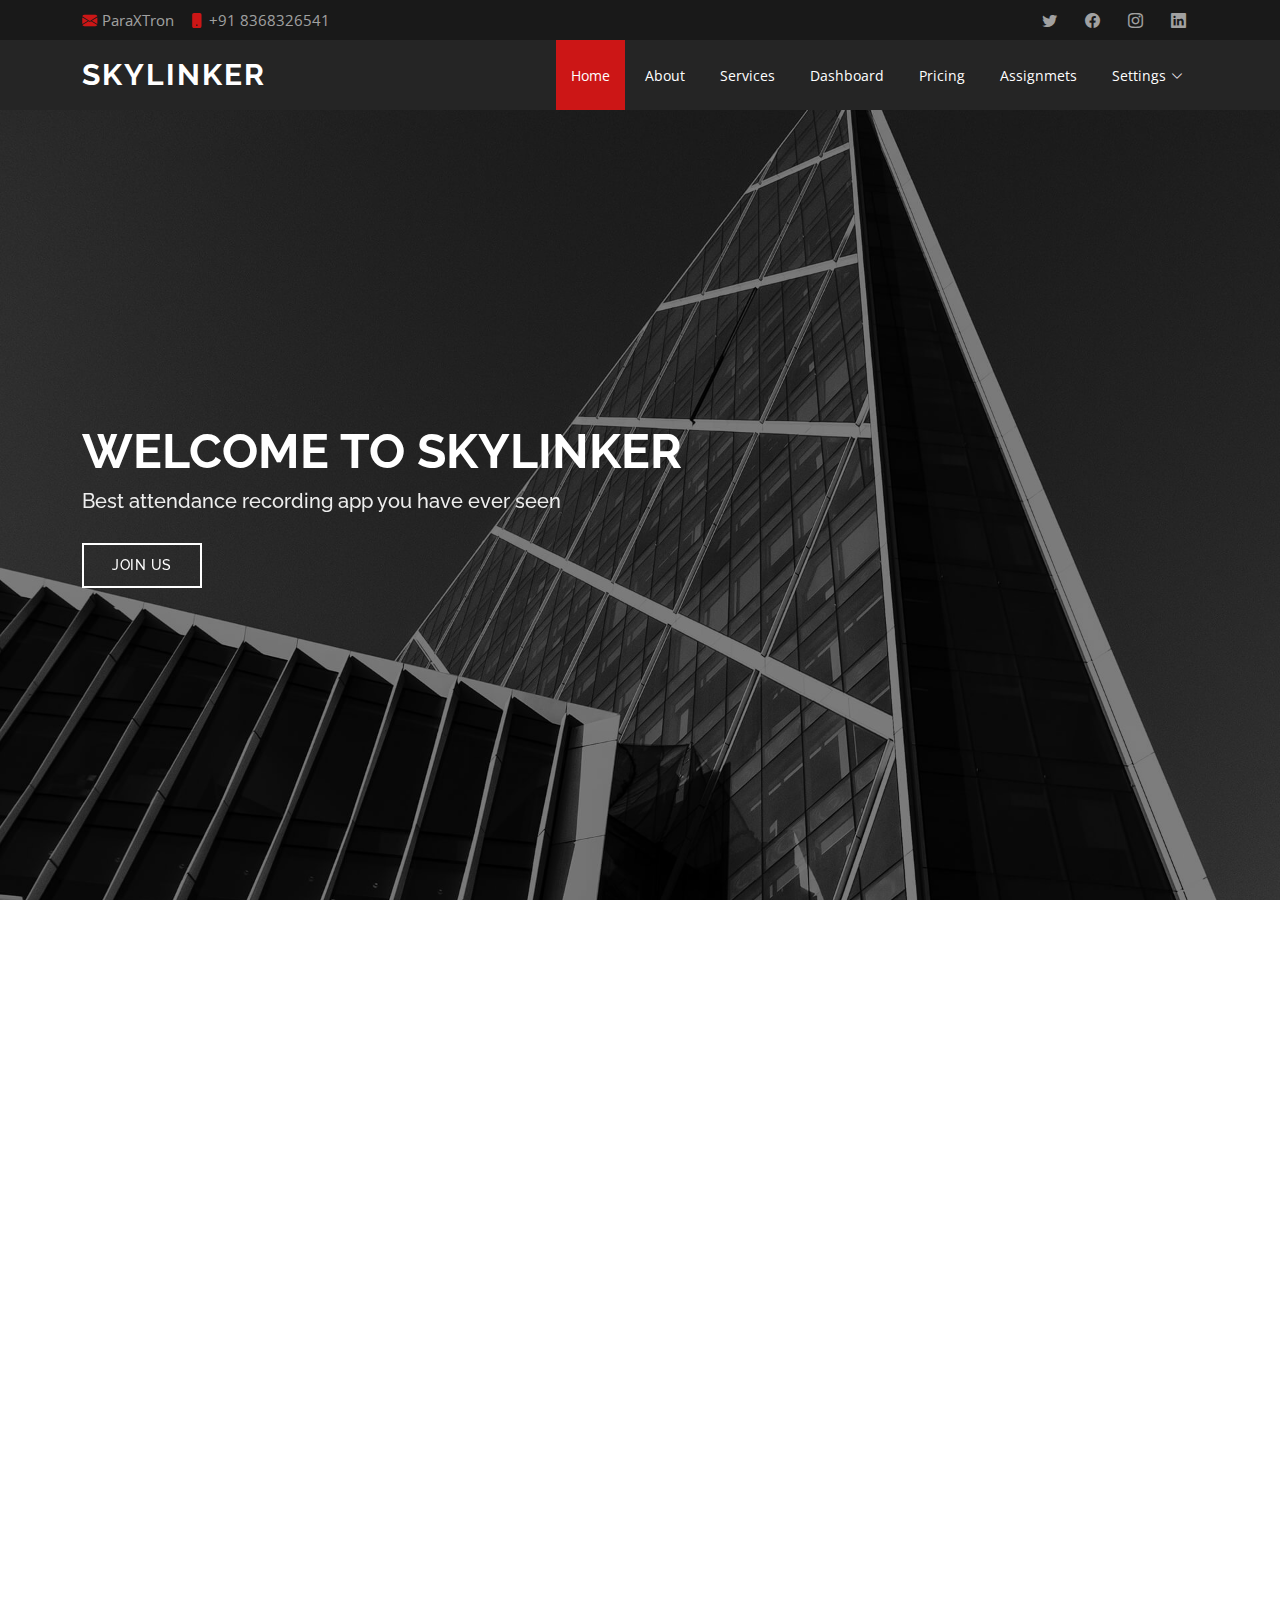
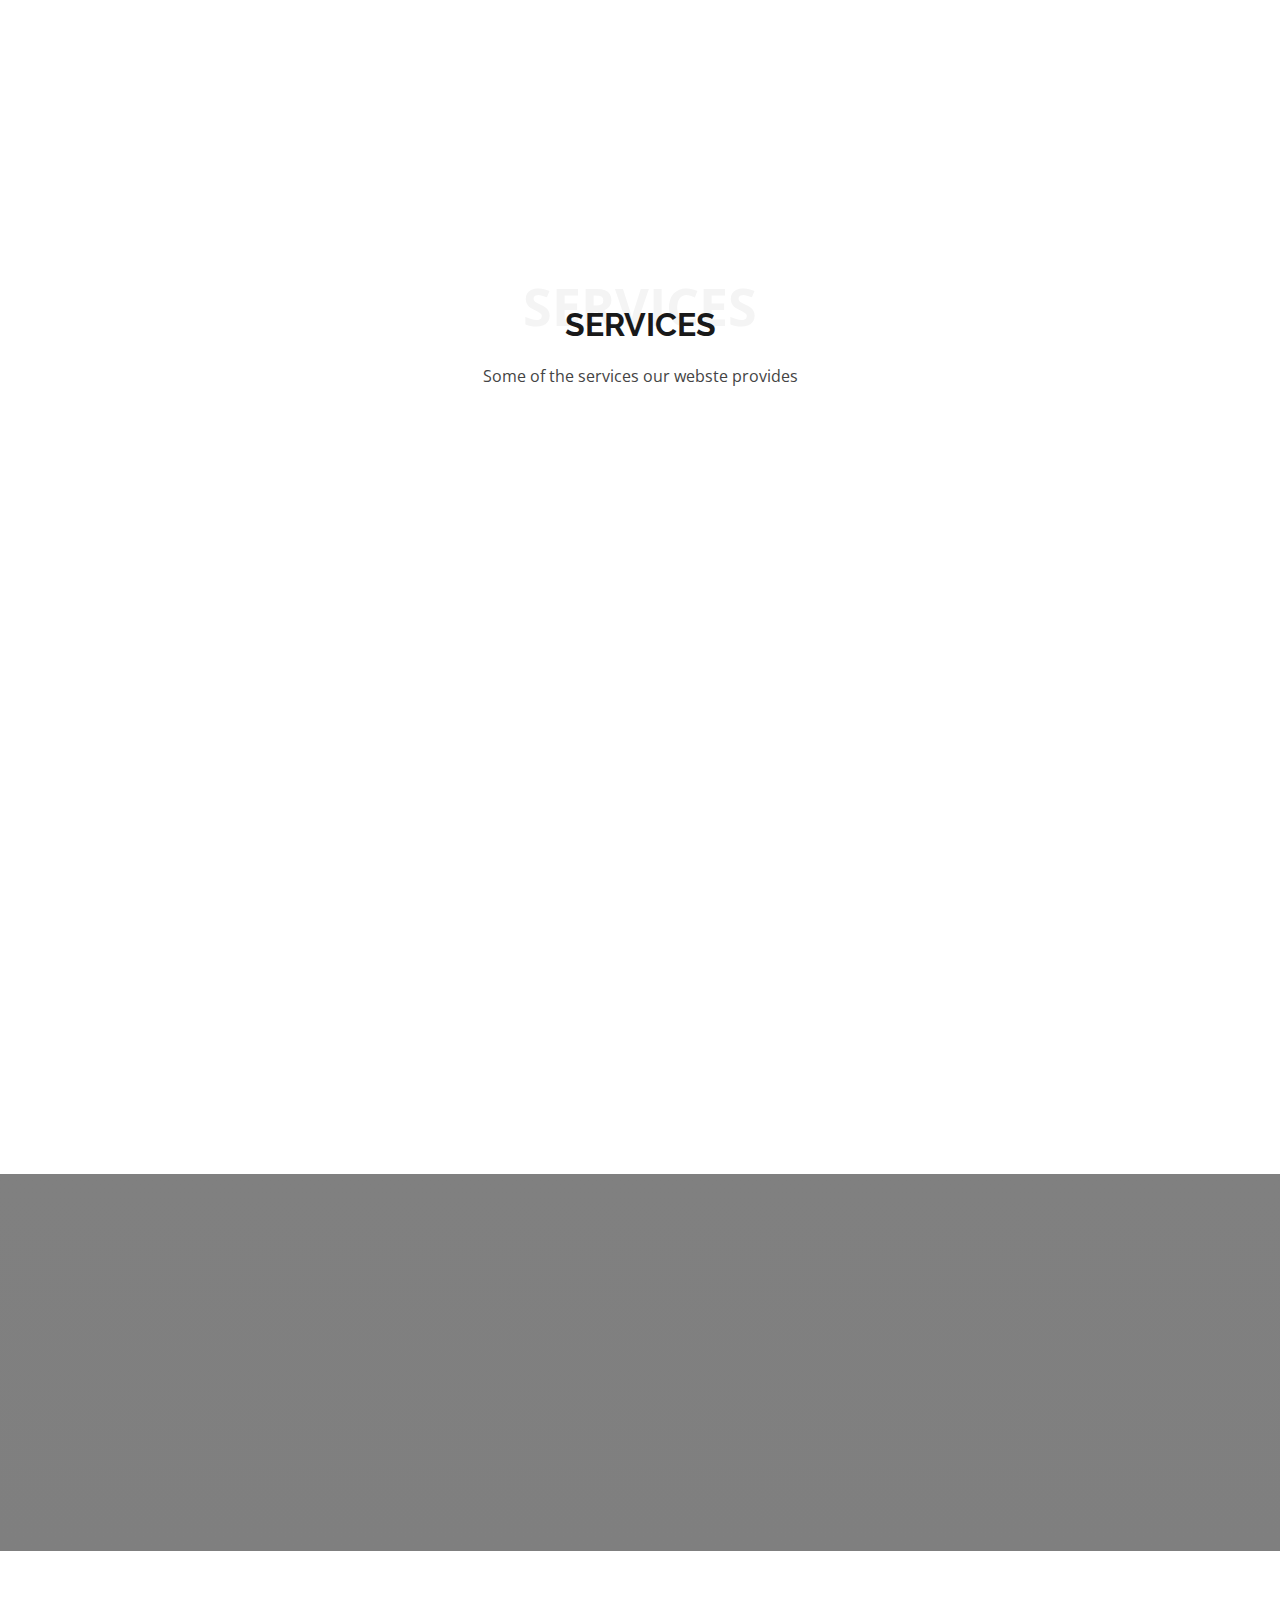
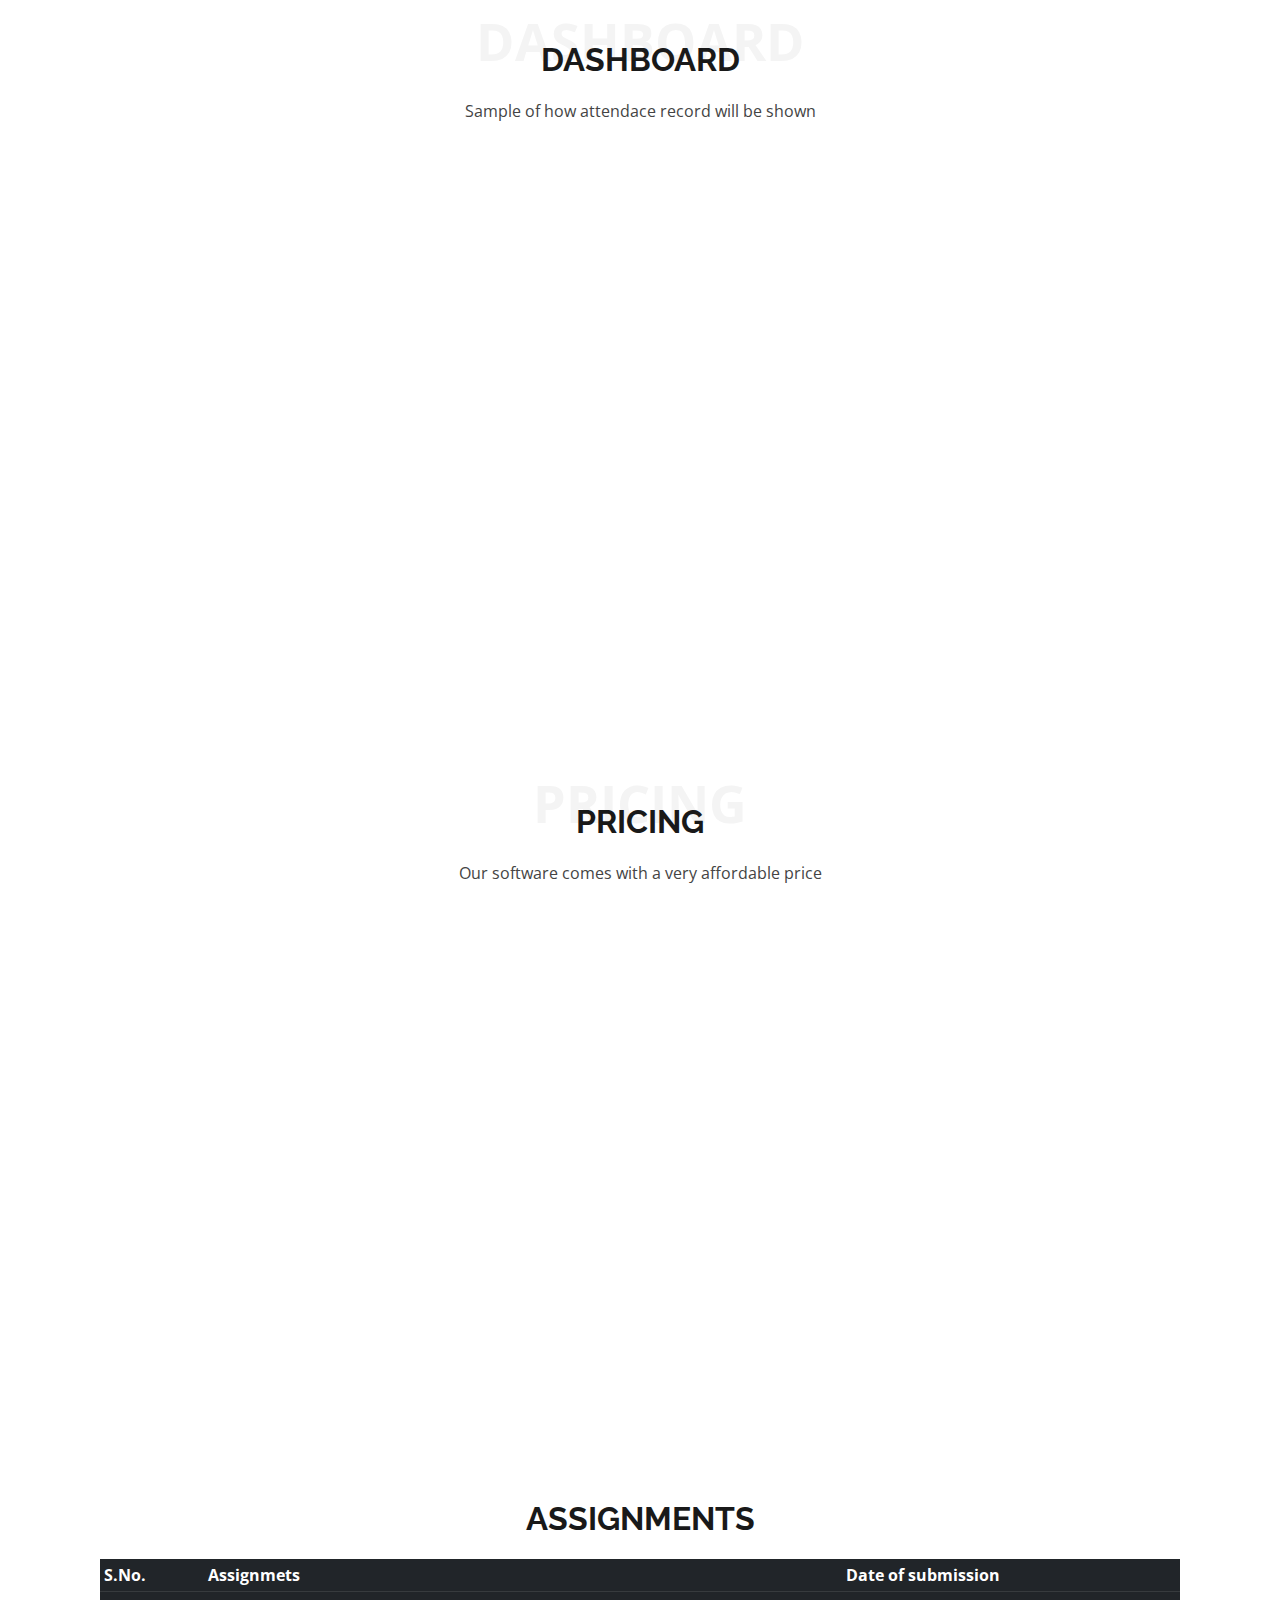
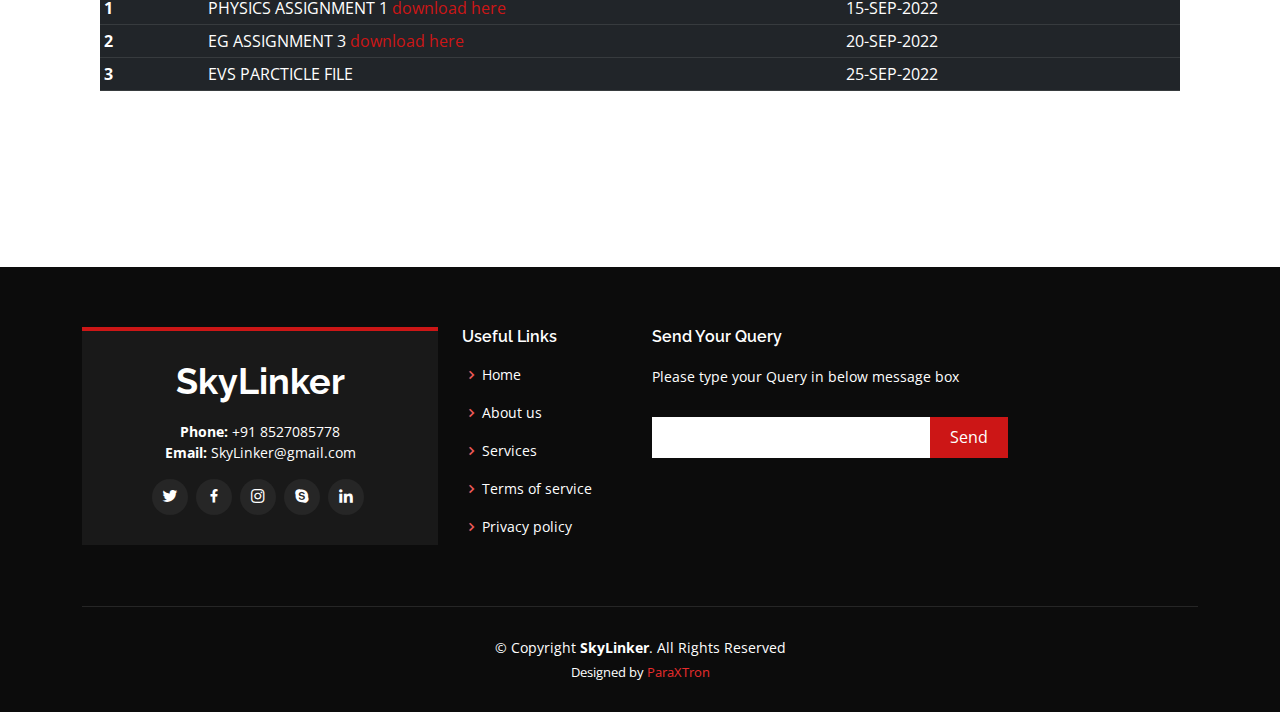
==== index.html @ f0613968 "intial commit" ====
<!DOCTYPE html>
<html lang="en">

<head>
  <meta charset="utf-8">
  <meta content="width=device-width, initial-scale=1.0" name="viewport">

  <title>Make It Happen</title>
  <meta content="" name="description">
  <meta content="" name="keywords">

  <!-- Favicons -->
  <link href="assets/img/favicon.png" rel="icon">
  <link href="assets/img/apple-touch-icon.png" rel="apple-touch-icon">

  <!-- Google Fonts -->
  <link href="https://fonts.googleapis.com/css?family=Open+Sans:300,300i,400,400i,600,600i,700,700i|Raleway:300,300i,400,400i,500,500i,600,600i,700,700i|Poppins:300,300i,400,400i,500,500i,600,600i,700,700i" rel="stylesheet">

  <!-- Vendor CSS Files -->
  <link href="assets/vendor/aos/aos.css" rel="stylesheet">
  <link href="assets/vendor/bootstrap/css/bootstrap.min.css" rel="stylesheet">
  <link href="assets/vendor/bootstrap-icons/bootstrap-icons.css" rel="stylesheet">
  <link href="assets/vendor/boxicons/css/boxicons.min.css" rel="stylesheet">
  <link href="assets/vendor/glightbox/css/glightbox.min.css" rel="stylesheet">
  <link href="assets/vendor/swiper/swiper-bundle.min.css" rel="stylesheet">
  <!-- CSS only -->
<link href="https://cdn.jsdelivr.net/npm/bootstrap@5.2.0/dist/css/bootstrap.min.css" rel="stylesheet" integrity="sha384-gH2yIJqKdNHPEq0n4Mqa/HGKIhSkIHeL5AyhkYV8i59U5AR6csBvApHHNl/vI1Bx" crossorigin="anonymous">

  <!-- Template Main CSS File -->
  <link href="assets/css/style.css" rel="stylesheet">



</head>

<body>

  <!-- ======= Top Bar ======= -->
  <section id="topbar" class="d-flex align-items-center">
    <div class="container d-flex justify-content-center justify-content-md-between">
      <div class="contact-info d-flex align-items-center">
        <i class="bi bi-envelope-fill"></i><a href="mailto:pandeyyash1309@gmail.com">ParaXTron</a>
        <i class="bi bi-phone-fill phone-icon"></i> +91 8368326541
      </div>
      <div class="social-links d-none d-md-block">
        <a href="#" class="twitter"><i class="bi bi-twitter"></i></a>
        <a href="#" class="facebook"><i class="bi bi-facebook"></i></a>
        <a href="#" class="instagram"><i class="bi bi-instagram"></i></a>
        <a href="#" class="linkedin"><i class="bi bi-linkedin"></i></i></a>
      </div>
    </div>
  </section>

  <!-- ======= Header ======= -->
  <header id="header" class="d-flex align-items-center">
    <div class="container d-flex align-items-center justify-content-between">

      <h1 class="logo"><a href="index.html">SkyLinker</a></h1>
      <!-- Uncomment below if you prefer to use an image logo -->
      <!-- <a href="index.html" class="logo"><img src="assets/img/logo.png" alt="" class="img-fluid"></a>-->

      <nav id="navbar" class="navbar">
        <ul> 
          <li><a class="nav-link scrollto active" href="#hero">Home</a></li>
          <li><a class="nav-link scrollto" href="#about">About</a></li>
          <li><a class="nav-link scrollto" href="#services">Services</a></li>
          <li><a class="nav-link scrollto " href="#portfolio">Dashboard</a></li>
          <li><a class="nav-link scrollto" href="#pricing">Pricing</a></li>
          <li><a class="nav-link scrollto" href="#team">Assignmets</a></li>
          <li class="dropdown"><a href="#"><span>Settings</span> <i class="bi bi-chevron-down"></i></a>
            <ul>
               <li><a href="#">Profile</a></li>
              <li><a href="#">Report an Issue</a></li>
              <li><a href="#">Contact Us</a></li>
              <li><a href="#">Logout</a></li> 
            </ul>
          </li>
          <!-- <li><a class="nav-link scrollto" href="#contact">Contact</a></li> -->
        </ul>
        <i class="bi bi-list mobile-nav-toggle"></i>
      </nav><!-- .navbar -->

    </div>
  </header><!-- End Header -->

  <!-- ======= Hero Section ======= -->
  <section id="hero" class="d-flex align-items-center">
    <div class="container position-relative" data-aos="fade-up" data-aos-delay="500">
      <h1>Welcome to SkyLinker</h1>
      <h2>Best attendance recording app you have ever seen </h2>
      <a href="#about" class="btn-get-started scrollto">Join Us</a>
    </div>
  </section><!-- End Hero -->

  <main id="main">

    <!-- ======= About Section ======= -->
    <section id="about" class="about">
      <div class="container">

        <div class="row">
          <div class="col-lg-6 order-1 order-lg-2" data-aos="fade-left">
            <img src="assets/img/about.jpg" class="img-fluid" alt="">
          </div>
          <div class="col-lg-6 pt-4 pt-lg-0 order-2 order-lg-1 content" data-aos="fade-right">
            <h3>Hello guys, we are Skylinker and welcome to our website’s about section.</h3>
            <p class="fst-italic">
              Glad to see your interest in taking a look about the website’s management.<br> We work so hard to give you the best experience through our website along with good tech support.
            </p>
            <ul>
              <li><i class="bi bi-check-circle"></i> What we do? <br>We provide an innovative facility of taking attendance of students using QR scanning technology in which we provide each student a unique QR code </li>
              <li><i class="bi bi-check-circle"></i> What is our motive?<br>Our objective is to inspire students by motivating them to attend their classes at time instead of wasting their precious time on unnecessary activities. </li>
              <li><i class="bi bi-check-circle"></i> Our future goal!<br>We are looking to join wider range of schools and colleges by providing them a new age economical way to modernize their attendance system.</li>
            </ul>
          </div>
        </div>

      </div>
    </section><!-- End About Section -->

    <!-- ======= Why Us Section ======= -->
    <section id="why-us" class="why-us">
      <div class="container">

        <div class="row">

          <div class="col-lg-4" data-aos="fade-up">
            <div class="box">
              <span>01</span>
              <h4>Best attendance recorder app in market </h4>
              <!-- <p>Ulamco laboris nisi ut aliquip ex ea commodo consequat. Et consectetur ducimus vero placeat</p> -->
            </div>
          </div>

          <div class="col-lg-4 mt-4 mt-lg-0" data-aos="fade-up" data-aos-delay="150">
            <div class="box">
              <span>02</span>
              <h4>Budget Friendly</h4>
              <!-- <p>Dolorem est fugiat occaecati voluptate velit esse. Dicta veritatis dolor quod et vel dire leno para dest</p> -->
            </div>
          </div>

          <div class="col-lg-4 mt-4 mt-lg-0" data-aos="fade-up" data-aos-delay="300">
            <div class="box">
              <span>03</span>
              <h4>Clean User Interface</h4>
              <!-- <p>Molestiae officiis omnis illo asperiores. Aut doloribus vitae sunt debitis quo vel nam quis</p> -->
            </div>
          </div>

        </div>

      </div>
    </section>
    <!-- End Why Us Section -->

    

    <!-- ======= Services Section ======= -->
    <section id="services" class="services">
      <div class="container">

        <div class="section-title">
          <span>Services</span>
          <h2>Services</h2>
          <p>Some of the services our webste provides</p>
        </div>

        <div class="row">
          <div class="col-lg-4 col-md-6 d-flex align-items-stretch" data-aos="fade-up">
            <div class="icon-box">
              <div class="icon"><i class="bx bx-tachometer"></i></div>
              <h4><a href="">Attendance tracker</a></h4>
              <p>Our app provides students to track their attendance</p>
            </div>
          </div>

          <div class="col-lg-4 col-md-6 d-flex align-items-stretch mt-4 mt-md-0" data-aos="fade-up" data-aos-delay="150">
            <div class="icon-box">
              <div class="icon"><i class="bx bx-file"></i></div>
              <h4><a href="">Time Table</a></h4>
              <p>Students can track their classes timely and attend them timely</p>
            </div>
          </div>

          <div class="col-lg-4 col-md-6 d-flex align-items-stretch mt-4 mt-lg-0" data-aos="fade-up" data-aos-delay="300">
            <div class="icon-box">
              <div class="icon"><i class="bx bx-bar-chart-alt-2"></i></div>
              <h4><a href="">Results</a></h4>
              <p>They can see their result uploaded by the teacher directly on the platform</p>
            </div>
          </div>

          <div class="col-lg-4 col-md-6 d-flex align-items-stretch mt-4" data-aos="fade-up" data-aos-delay="450">
            <div class="icon-box">
              <div class="icon"><i class="bx bx-book"></i></div>
              <h4><a href="">Assignments</a></h4>
              <p>Links to provide the Assignmets with the submission dates</p>
            </div>
          </div>

          <div class="col-lg-4 col-md-6 d-flex align-items-stretch mt-4" data-aos="fade-up" data-aos-delay="600">
            <div class="icon-box">
              <div class="icon"><i class="bx bx-rupee"></i></div>
              <h4><a href="">Fees</a></h4>
              <p>A Fees portal where student can easily and securily pay their fees </p>
            </div>
          </div>

          <div class="col-lg-4 col-md-6 d-flex align-items-stretch mt-4" data-aos="fade-up" data-aos-delay="750">
            <div class="icon-box">
              <div class="icon"><i class="bx bx-calendar-event"></i></div>
              <h4><a href="">Upcoming Events </a></h4>
              <p>Students can view Upcoming important events in their respective institutions</p>
            </div>
          </div>

        </div>

      </div>
    </section><!-- End Services Section -->

    <!-- ======= Cta Section ======= -->
    <section id="cta" class="cta">
      <div class="container" data-aos="zoom-in">

        <div class="text-center">
          <h3>Join our website</h3>
          <p>Our website is the best attendace and institution website present in the market also available at very affordable prices.</p>
          <a class="cta-btn" href="#">JOIN US</a>
        </div>

      </div>
    </section><!-- End Cta Section -->

    <!-- ======= Portfolio Section ======= -->
    <section id="portfolio" class="portfolio">
      <div class="container">

        <div class="section-title">
          <span>Dashboard</span>
          <h2>Dashboard</h2>
          <p>Sample of how attendace record will be shown</p>
        </div>
        <div class="chart-wrapper">
          <canvas id="myChart"></canvas>
        </div>
      </div>
    </section><!-- End Portfolio Section -->

    <!-- ======= Pricing Section ======= -->
    <section id="pricing" class="pricing">
      <div class="container">

        <div class="section-title">
          <span>Pricing</span>
          <h2>Pricing</h2>
          <p>Our software comes with a very affordable price</p>
        </div>

        <div class="row">

          <div class="col-lg-4 col-md-6" data-aos="zoom-in" data-aos-delay="150">
            <div class="box">
              <h3>Bronze</h3>
              <h4><sup>₹</sup>1500<span> / month</span></h4>
              <ul>
                <li>On trial basis</li>
                <li>Upto 100 students</li>
           
              </ul>
              <div class="btn-wrap">
                <a href="#" class="btn-buy">Buy Now</a>
              </div>
            </div>
          </div>

          <div class="col-lg-4 col-md-6 mt-4 mt-md-0" data-aos="zoom-in">
            <div class="box featured">
              <h3>Gold</h3>
              <h4><sup>₹</sup>20000<span> / month</span></h4>
              <ul>
                <li>Upto 5000 students</li>
                <li>All facilities provided</li>
                <li>Hardcopy of I-D cards provided</li>
              </ul>
              <div class="btn-wrap">
                <a href="#" class="btn-buy">Buy Now</a>
              </div>
            </div>
          </div>

          <div class="col-lg-4 col-md-6 mt-4 mt-lg-0" data-aos="zoom-in" data-aos-delay="150">
            <div class="box">
              <h3>Silver</h3>
              <h4><sup>₹</sup>5000<span> / month</span></h4>
              <ul>
                <li>upto 1000 students</li>
                <li>Limited facilities</li>
                <li class="na">Hardcopy of ID cards</li>
              </ul>
              <div class="btn-wrap">
                <a href="#" class="btn-buy">Buy Now</a>
              </div>
            </div>
          </div>

        </div>

      </div>
    </section><!-- End Pricing Section -->

    <!-- ======= assignment Section ======= -->
    <section id="team" class="team">
      
      <div class="assignments">
        <h1>ASSIGNMENTS</h1>
        <table class="table table-sm table-dark">
          <thead>
            <tr>
              <th scope="col">S.No.</th>
              <th scope="col">Assignmets</th>
              <th scope="col">Date of submission</th>
              
            </tr>
          </thead>
          <tbody>
            <tr>
              <th scope="row">1</th>
              <td>PHYSICS ASSIGNMENT 1 <a href="#">download here</a></td>
              <td>15-SEP-2022</td>

            </tr>
            <tr>
              <th scope="row">2</th>
              <td>EG ASSIGNMENT 3 <a href="#">download here</a></td>
              <td>20-SEP-2022</td>
              
            </tr>
            <tr>
              <th scope="row">3</th>
              <td>EVS PARCTICLE FILE </td>
              <td>25-SEP-2022</td>
              
            </tr>
          </tbody>
        </table>
      </div> 
    </section><!-- End Team Section -->

  </main><!-- End #main -->

  <!-- ======= Footer ======= -->
  <footer id="footer">
    <div class="footer-top">
      <div class="container">
        <div class="row">

          <div class="col-lg-4 col-md-6">
            <div class="footer-info">
              <h3>SkyLinker</h3>
                <strong>Phone:</strong> +91 8527085778<br>
                <strong>Email:</strong> SkyLinker@gmail.com<br>
              </p>
              <div class="social-links mt-3">
                <a href="#" class="twitter"><i class="bx bxl-twitter"></i></a>
                <a href="#" class="facebook"><i class="bx bxl-facebook"></i></a>
                <a href="#" class="instagram"><i class="bx bxl-instagram"></i></a>
                <a href="#" class="google-plus"><i class="bx bxl-skype"></i></a>
                <a href="#" class="linkedin"><i class="bx bxl-linkedin"></i></a>
              </div>
            </div>
          </div>

          <div class="col-lg-2 col-md-6 footer-links">
            <h4>Useful Links</h4>
            <ul>
              <li><i class="bx bx-chevron-right"></i> <a href="#">Home</a></li>
              <li><i class="bx bx-chevron-right"></i> <a href="#">About us</a></li>
              <li><i class="bx bx-chevron-right"></i> <a href="#">Services</a></li>
              <li><i class="bx bx-chevron-right"></i> <a href="#">Terms of service</a></li>
              <li><i class="bx bx-chevron-right"></i> <a href="#">Privacy policy</a></li>
            </ul>
          </div>



          <div class="col-lg-4 col-md-6 footer-newsletter">
            <h4>Send Your Query</h4>
            <p>Please type your Query in below message box</p>
            <form action="" method="post">
              <input type="email" name="email"><input type="submit" value="Send">
            </form>

          </div>

        </div>
      </div>
    </div>

    <div class="container">
      <div class="copyright">
        &copy; Copyright <strong><span>SkyLinker</span></strong>. All Rights Reserved
      </div>
      <div class="credits">
        <!-- All the links in the footer should remain intact. -->
        <!-- You can delete the links only if you purchased the pro version. -->
        <!-- Licensing information: https://bootstrapmade.com/license/ -->
        <!-- Purchase the pro version with working PHP/AJAX contact form: https://bootstrapmade.com/day-multipurpose-html-template-for-free/ -->
        Designed by <a href="#">ParaXTron</a>
      </div>
    </div>
  </footer><!-- End Footer -->

  <a href="#" class="back-to-top d-flex align-items-center justify-content-center"><i class="bi bi-arrow-up-short"></i></a>
  <div id="preloader"></div>

  <!-- Vendor JS Files -->
  <script src="assets/vendor/aos/aos.js"></script>
  <script src="assets/vendor/bootstrap/js/bootstrap.bundle.min.js"></script>
  <script src="assets/vendor/glightbox/js/glightbox.min.js"></script>
  <script src="assets/vendor/isotope-layout/isotope.pkgd.min.js"></script>
  <script src="assets/vendor/swiper/swiper-bundle.min.js"></script>
  <script src="assets/vendor/php-email-form/validate.js"></script>

  <!-- Template Main JS File -->
  <script src="assets/js/main.js"></script>
  <!-- <script src="https://cdnjs.cloudflare.com/ajax/libs/Chart.js/3.9.1/chart.min.js"></script>
  <script src="https://cdnjs.com/libraries/Chart.js"></script> 
  <script src="https://cdn.jsdelivr.net/npm/chart.js"></script> -->

</body>

</html>
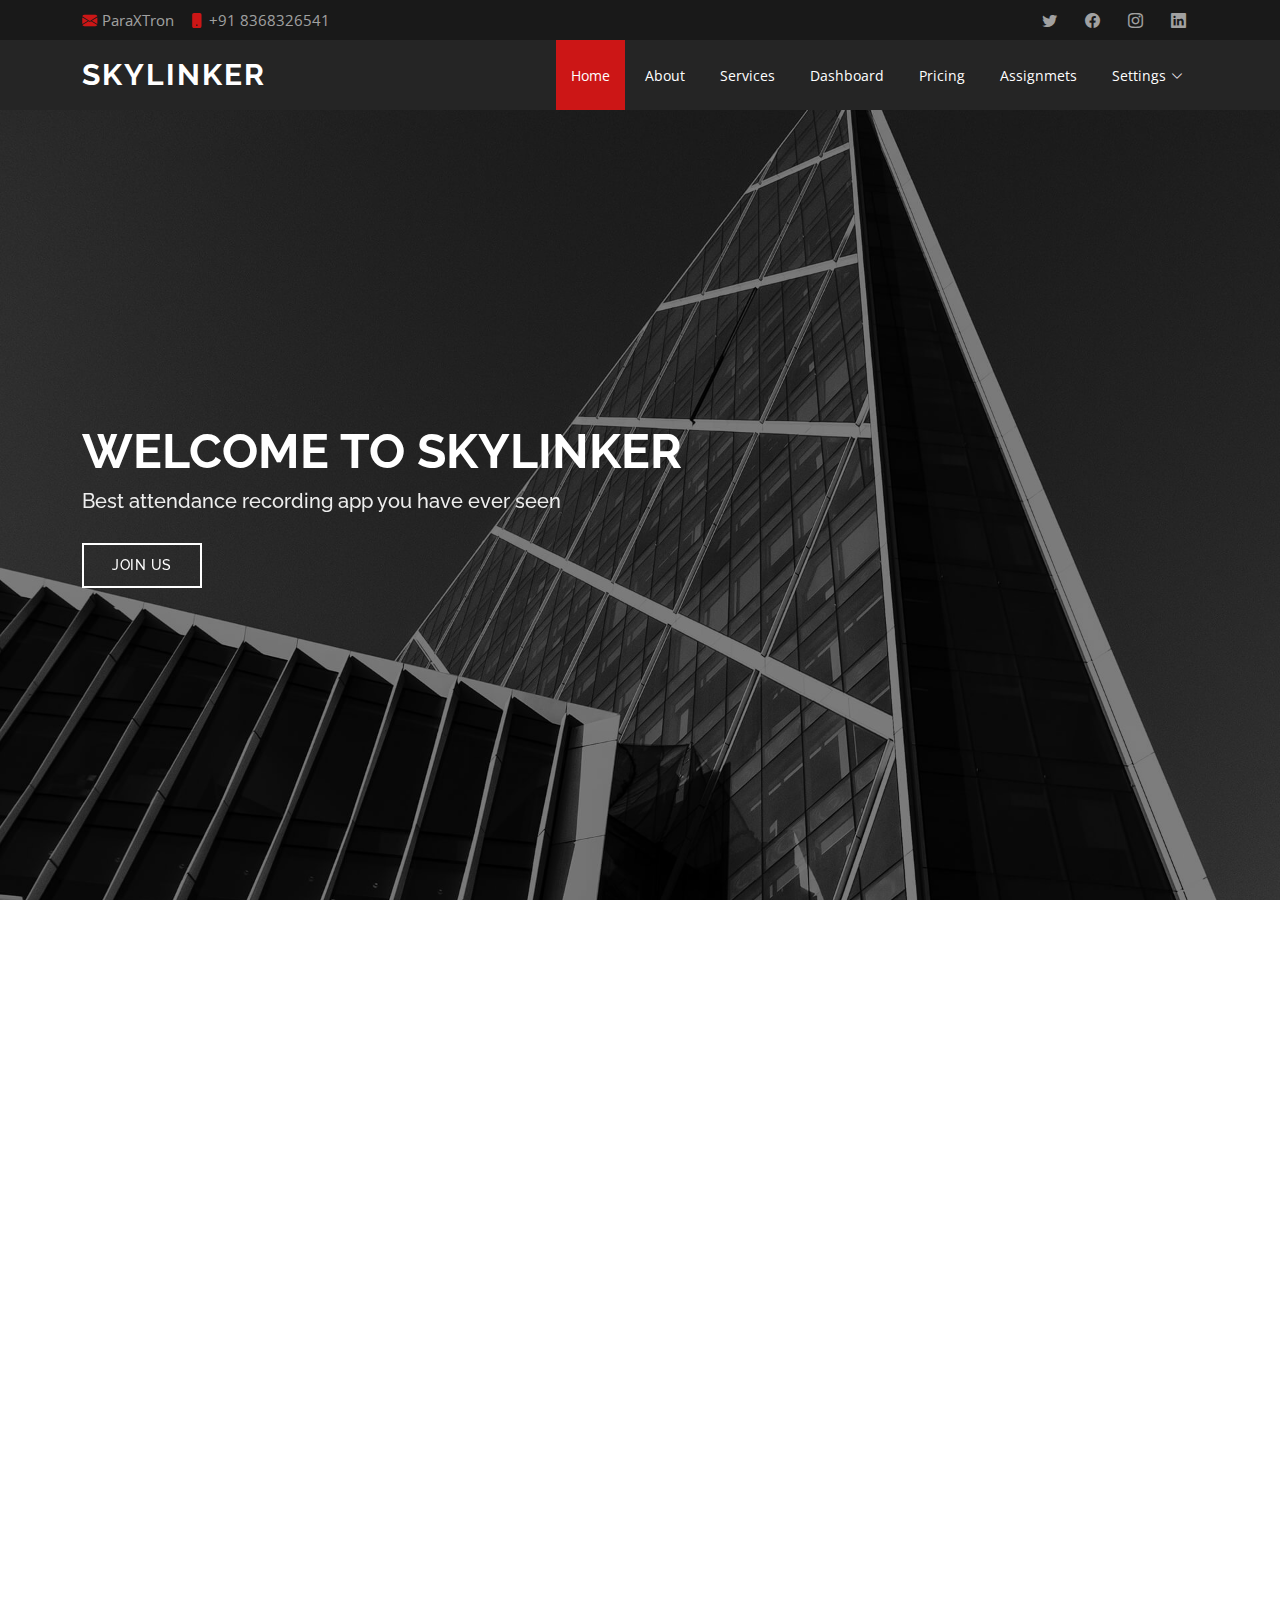
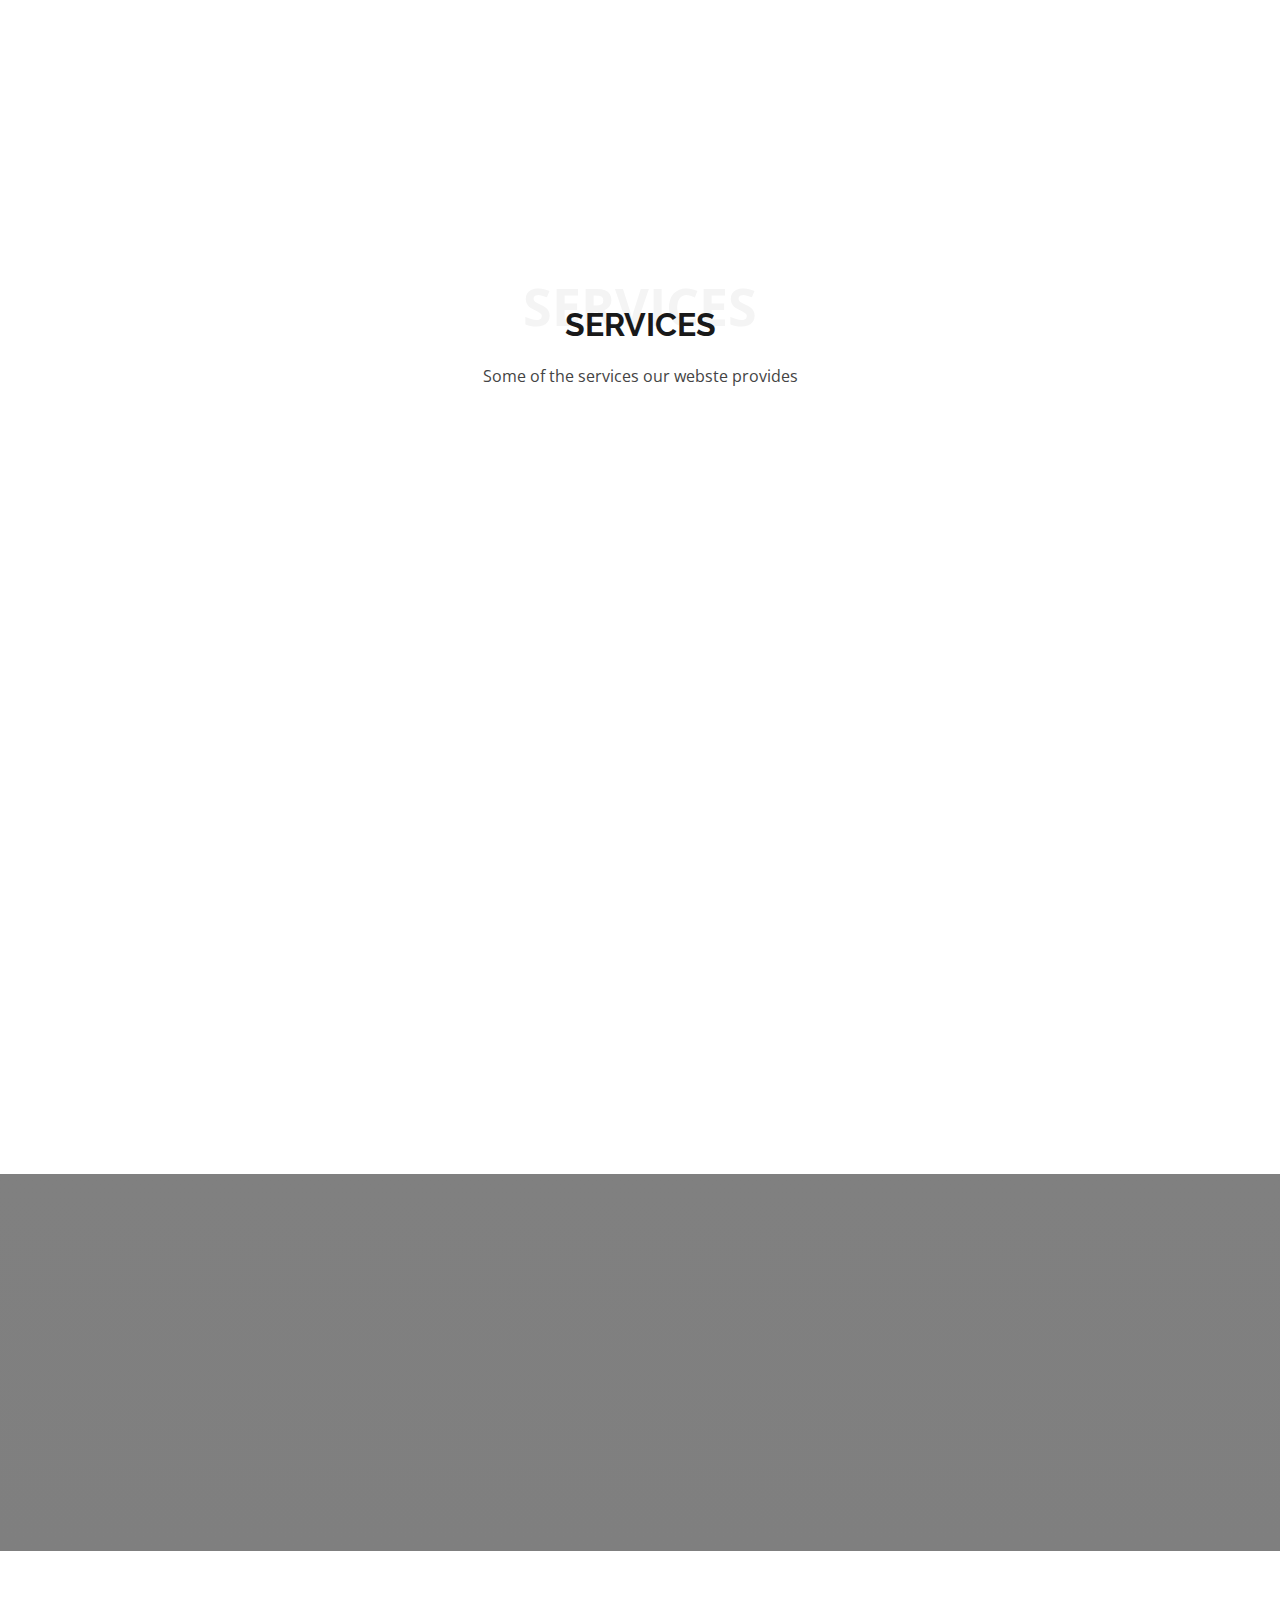
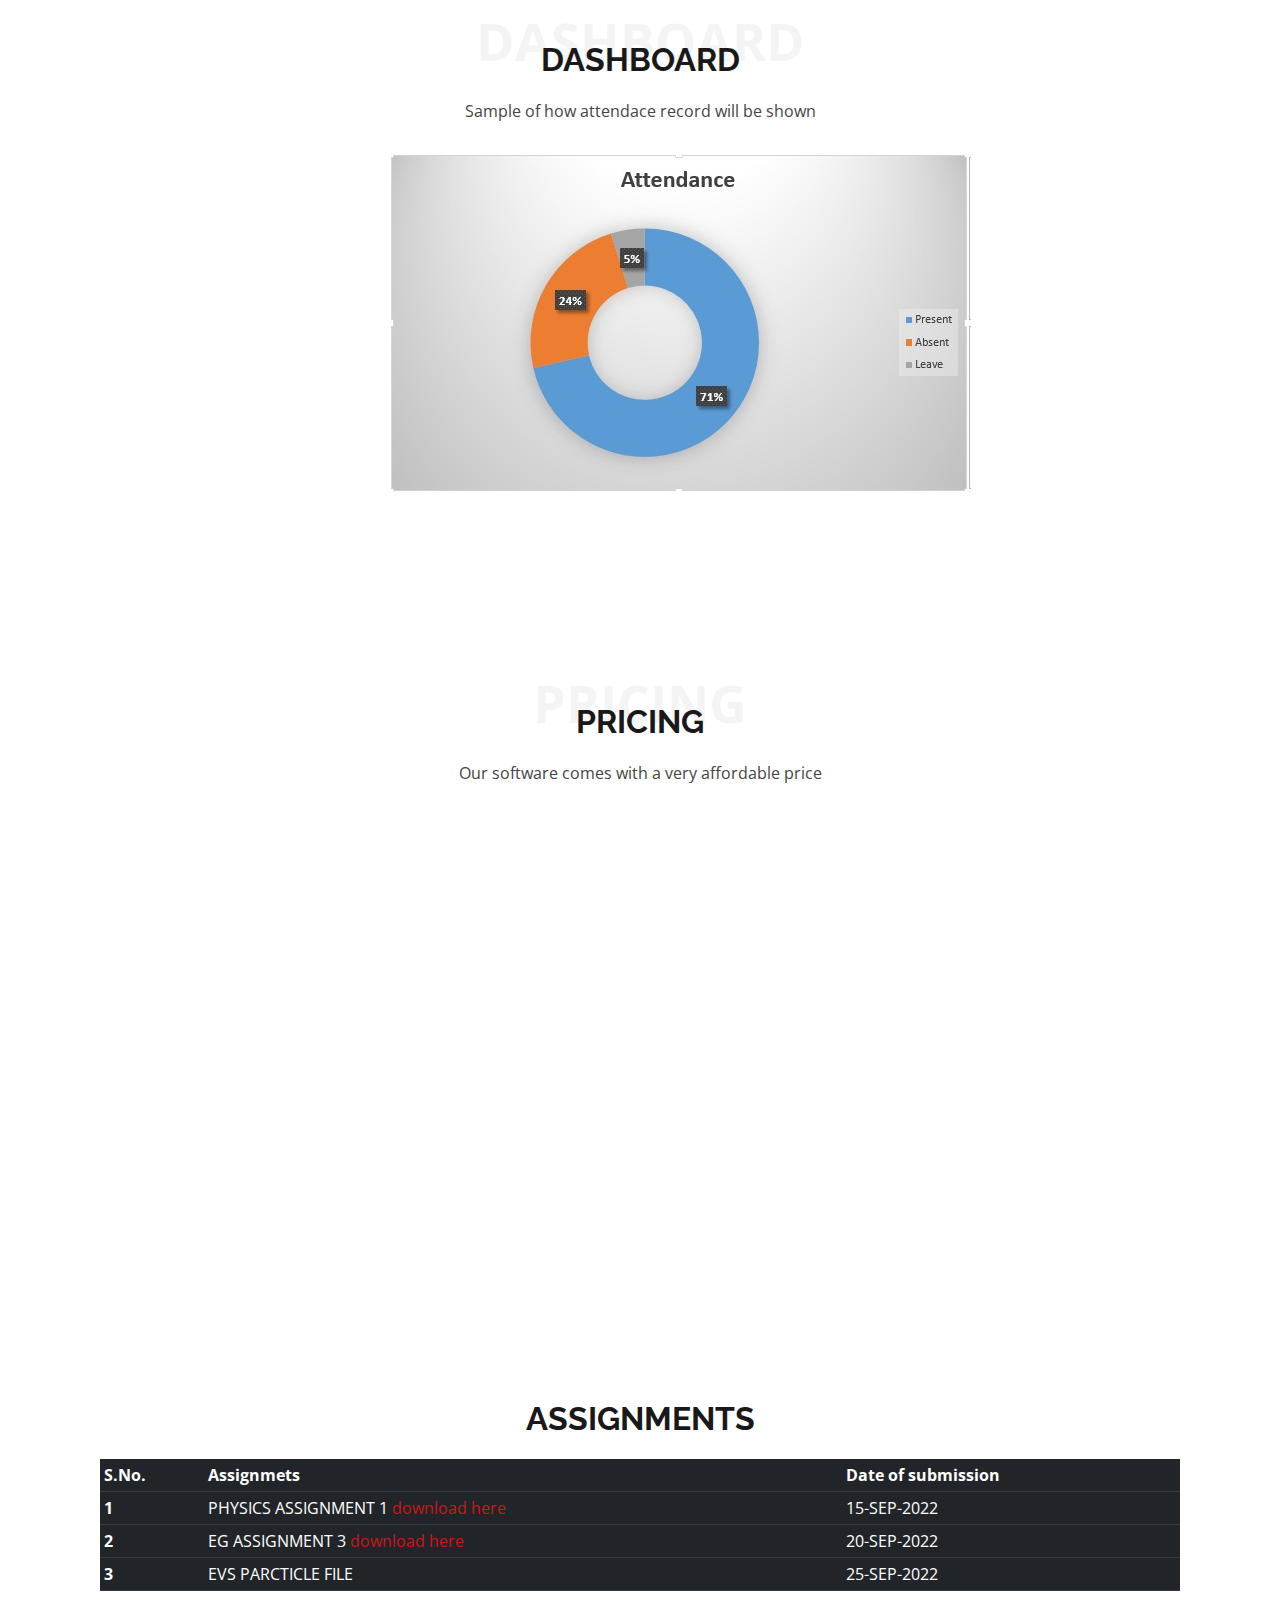
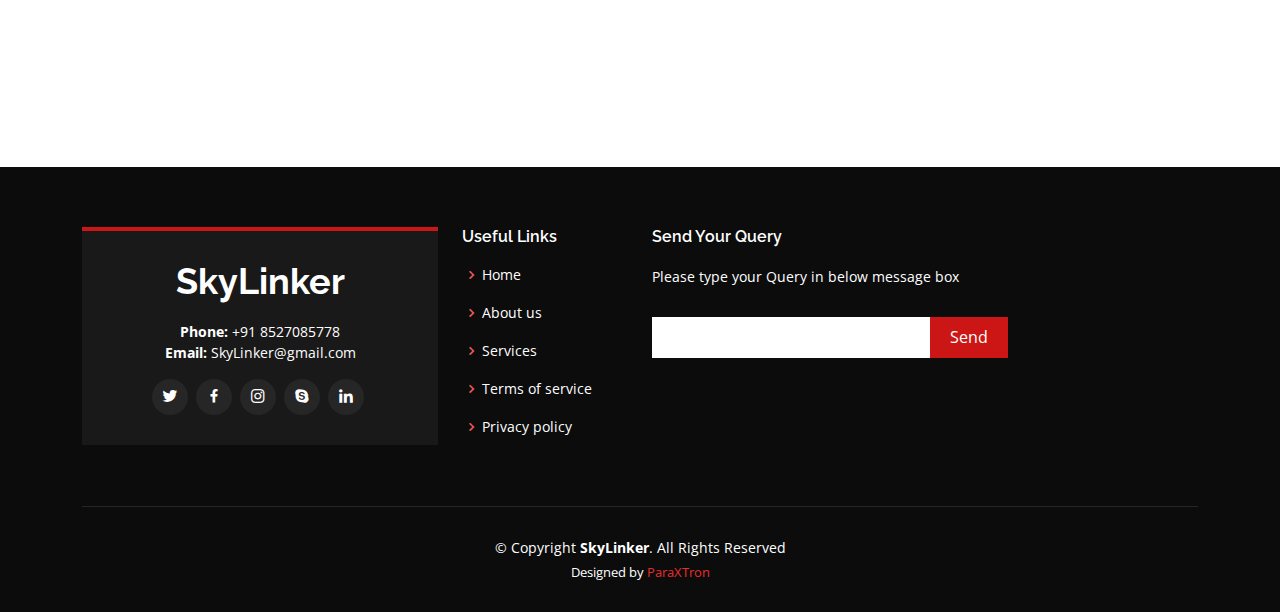
==== commit 04e5aa46: "doskjf" ====
--- a/index.html
+++ b/index.html
@@ -243,7 +243,7 @@
           <p>Sample of how attendace record will be shown</p>
         </div>
         <div class="chart-wrapper">
-          <canvas id="myChart"></canvas>
+     <img src="\assets\img/attendance.jpeg" alt="attendance">
         </div>
       </div>
     </section><!-- End Portfolio Section -->
--- a/assets/css/style.css
+++ b/assets/css/style.css
@@ -760,8 +760,12 @@
 }
 .chart-wrapper {
   width: 500px;
-  height: 500px;
+  height: 400px;
   margin: 0 auto;
+}
+.chart-wrapper img{
+  margin: auto;
+  width: max-content;
 }
 /*--------------------------------------------------------------
 # Cta
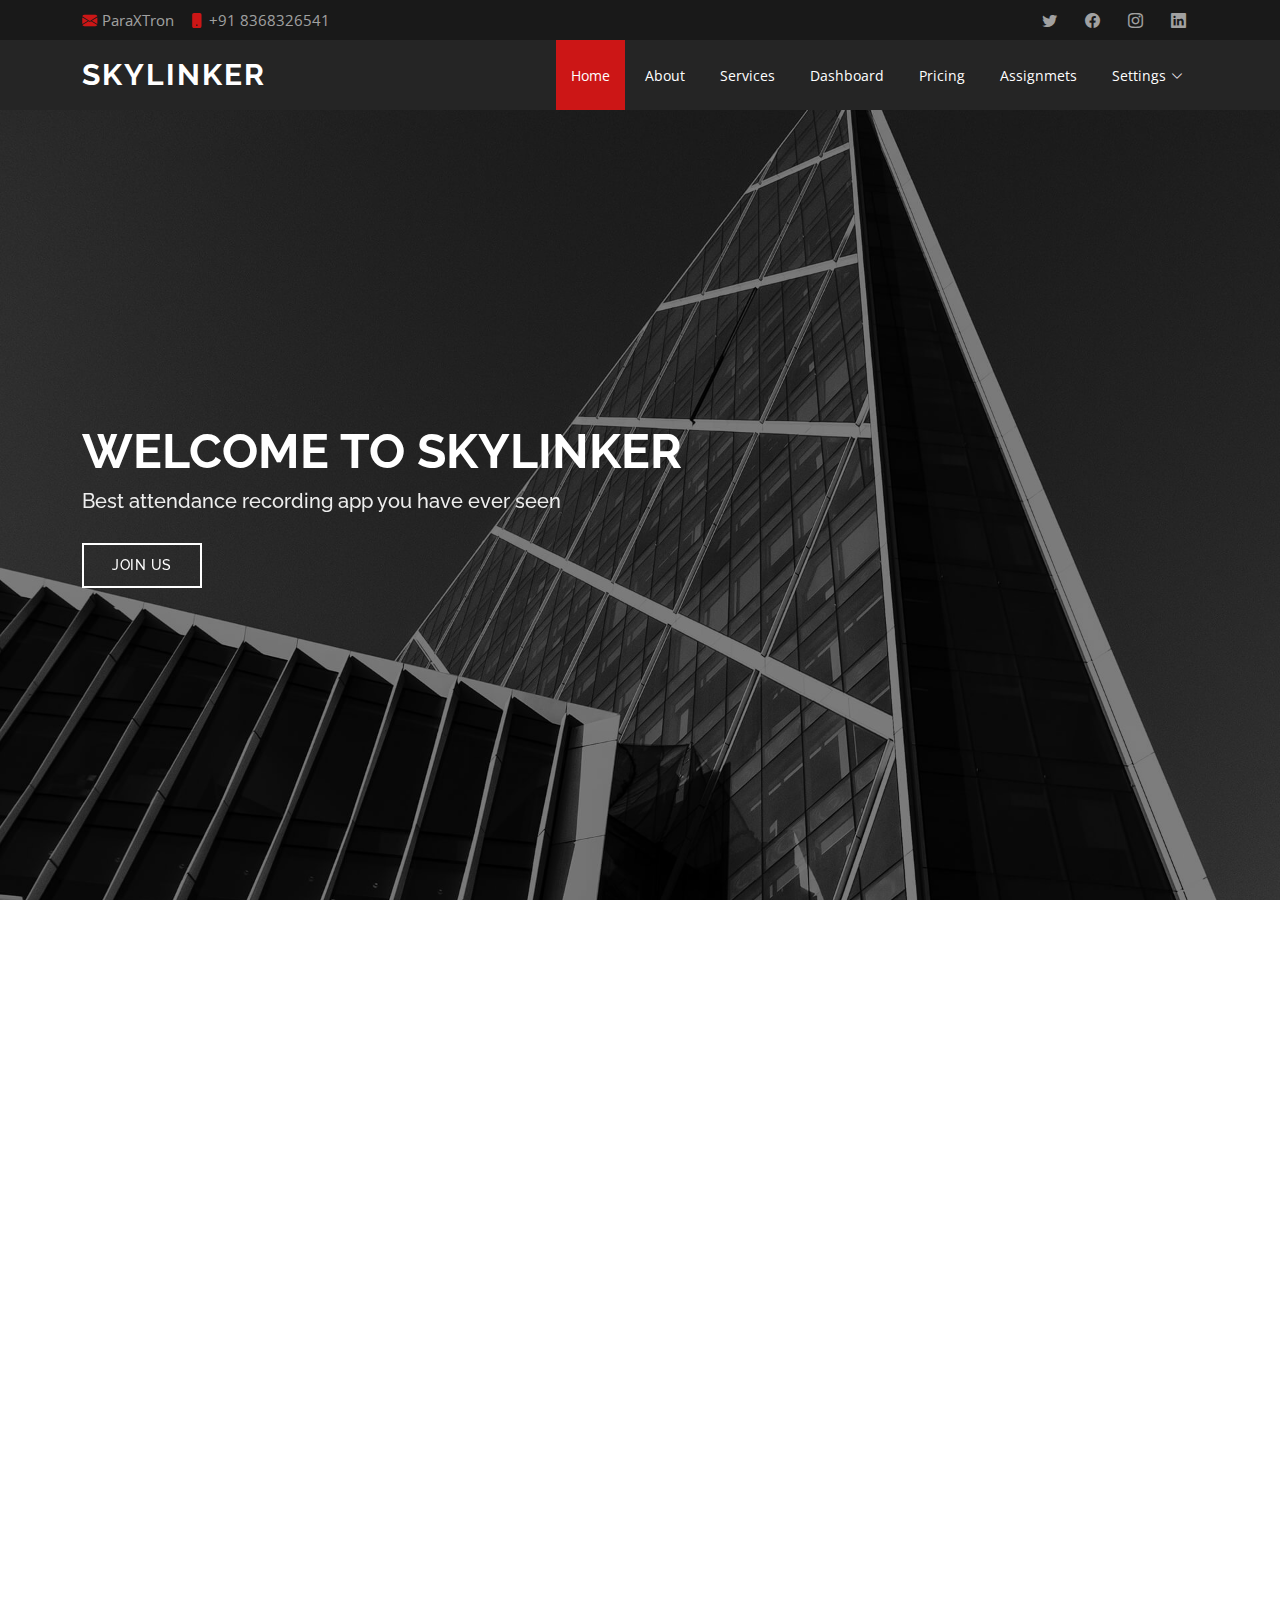
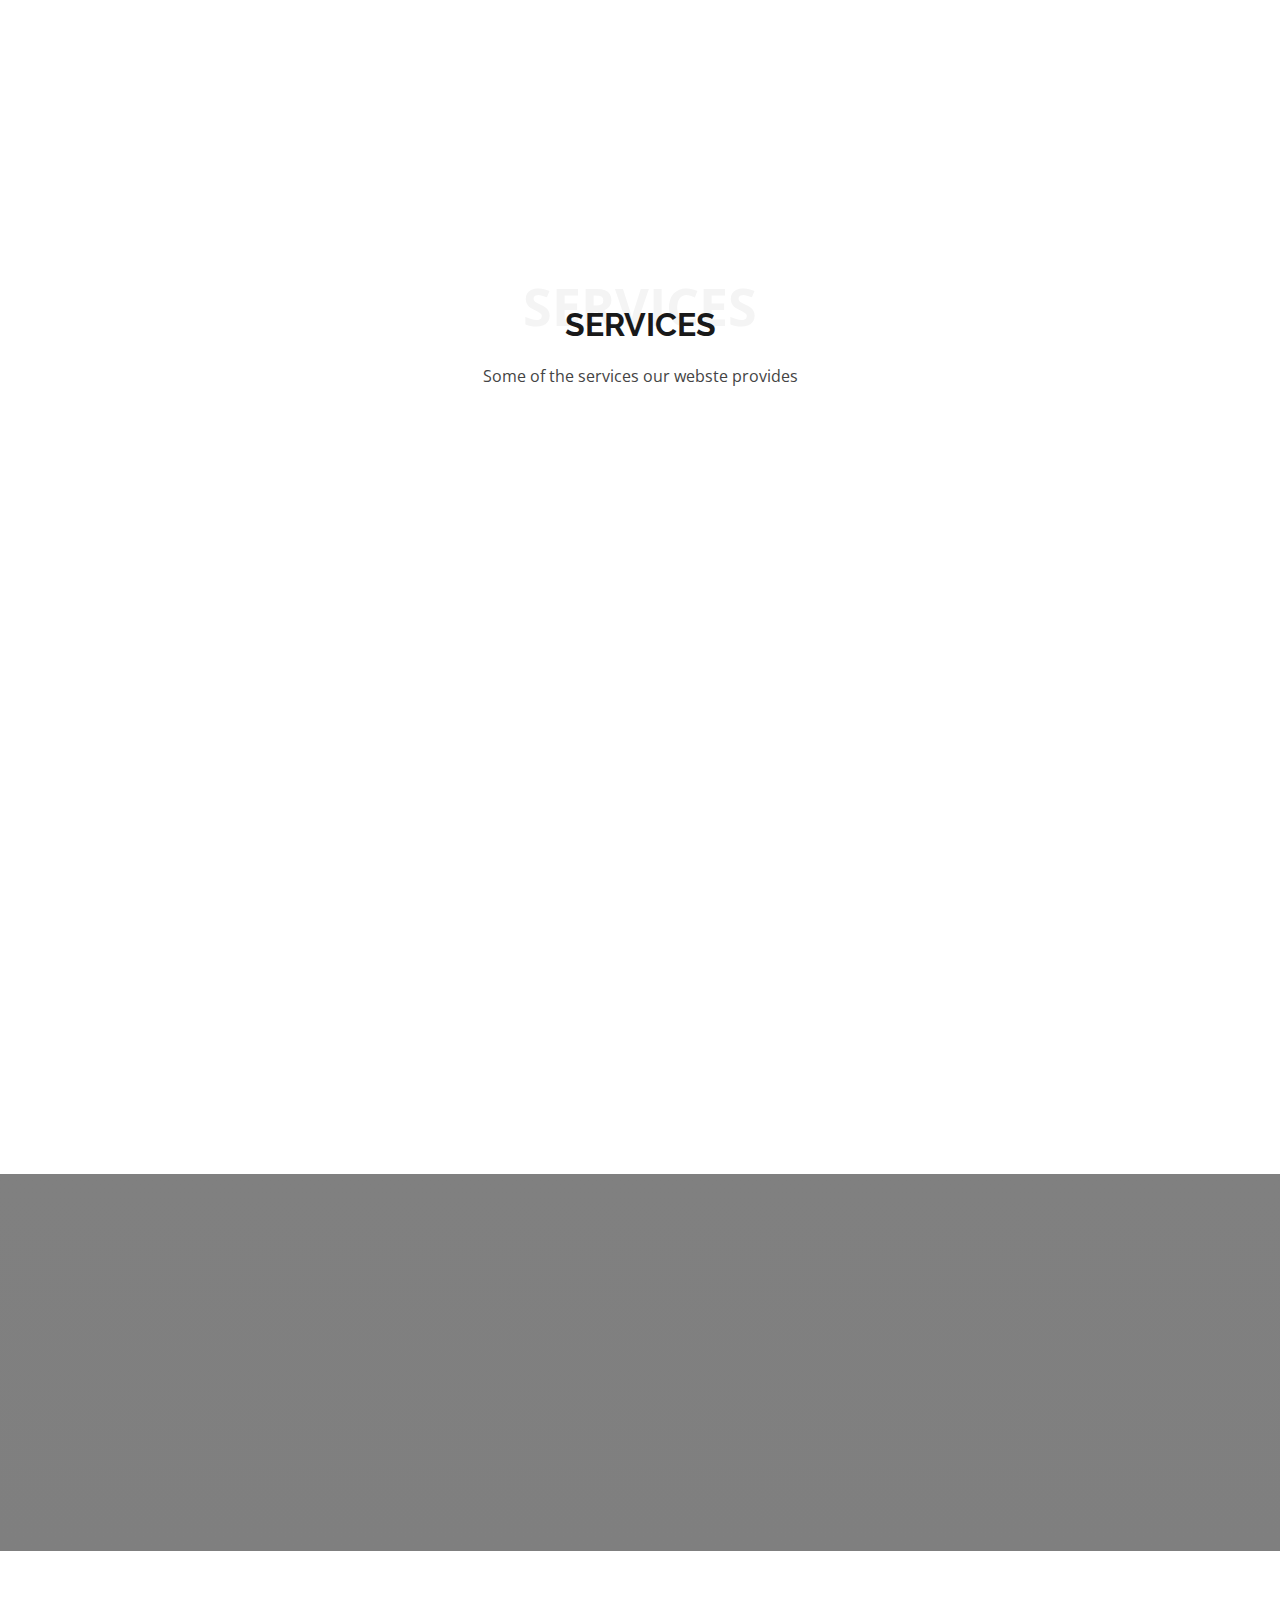
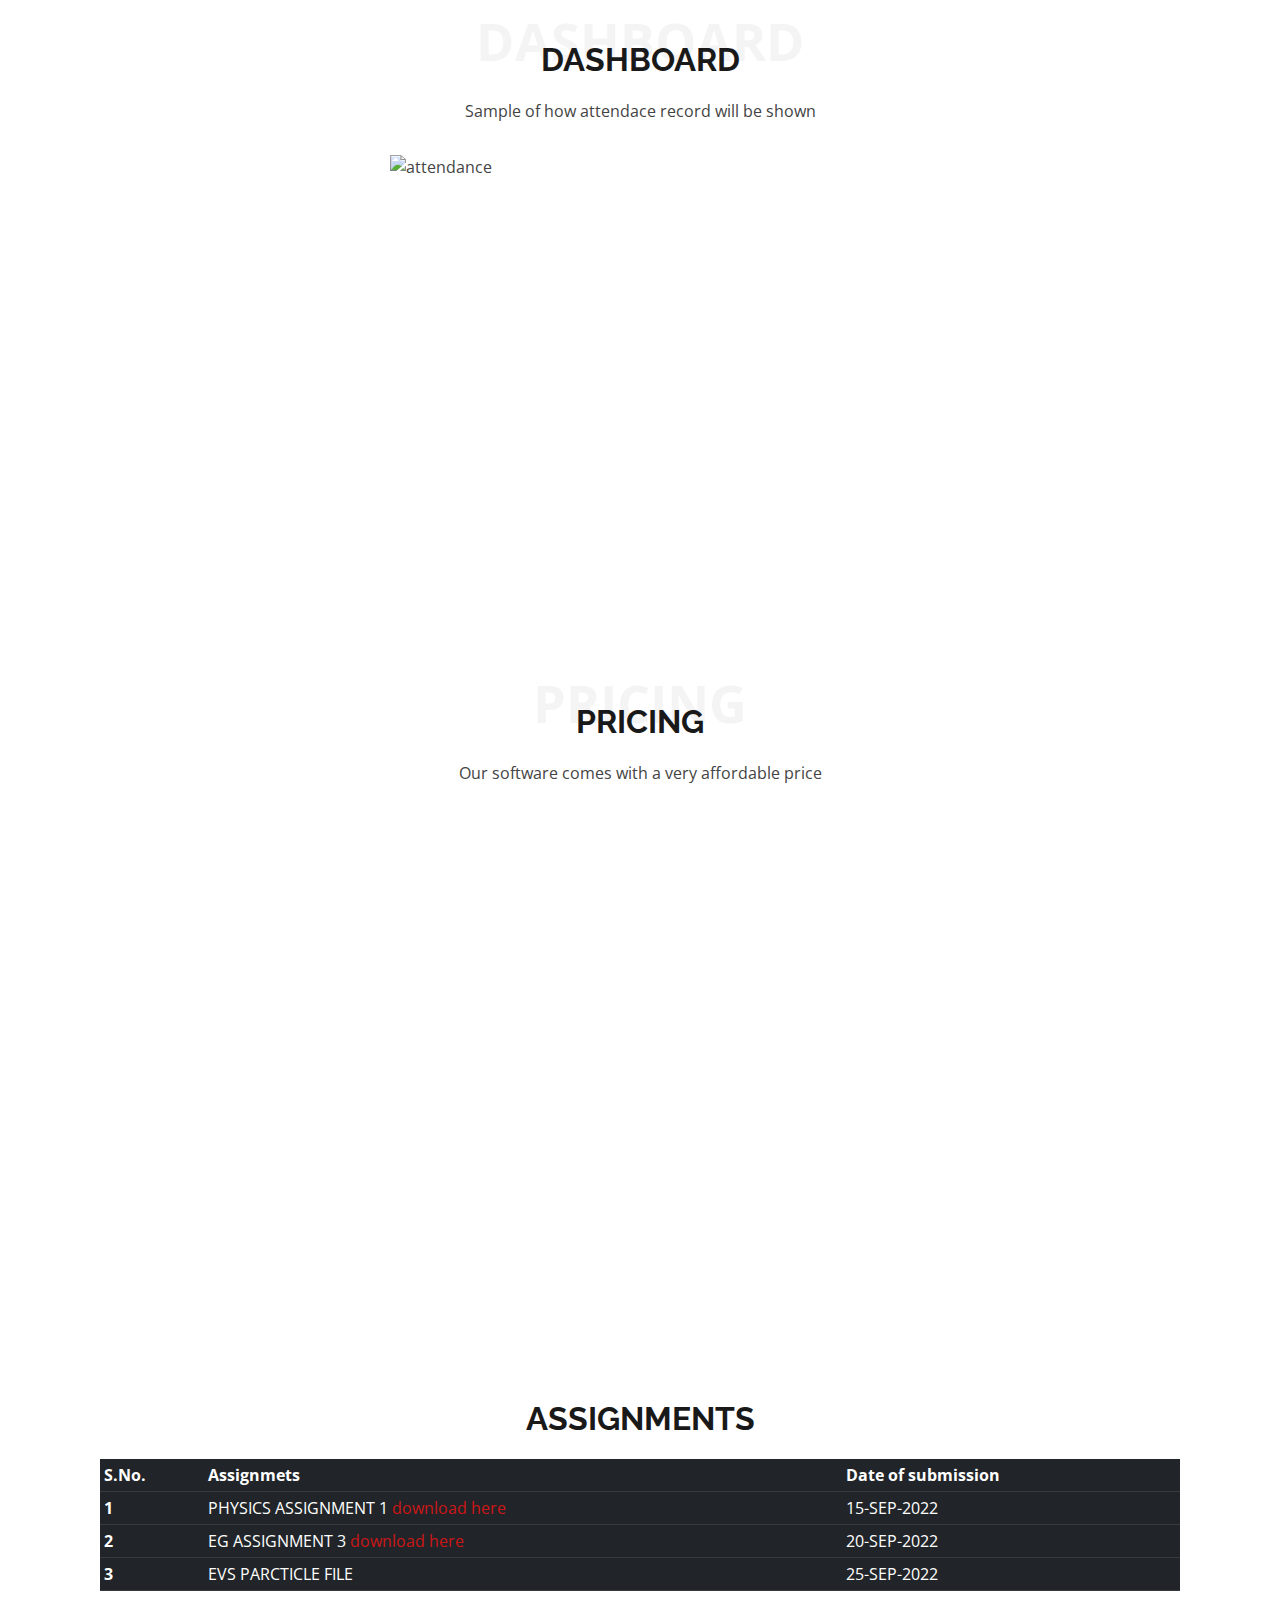
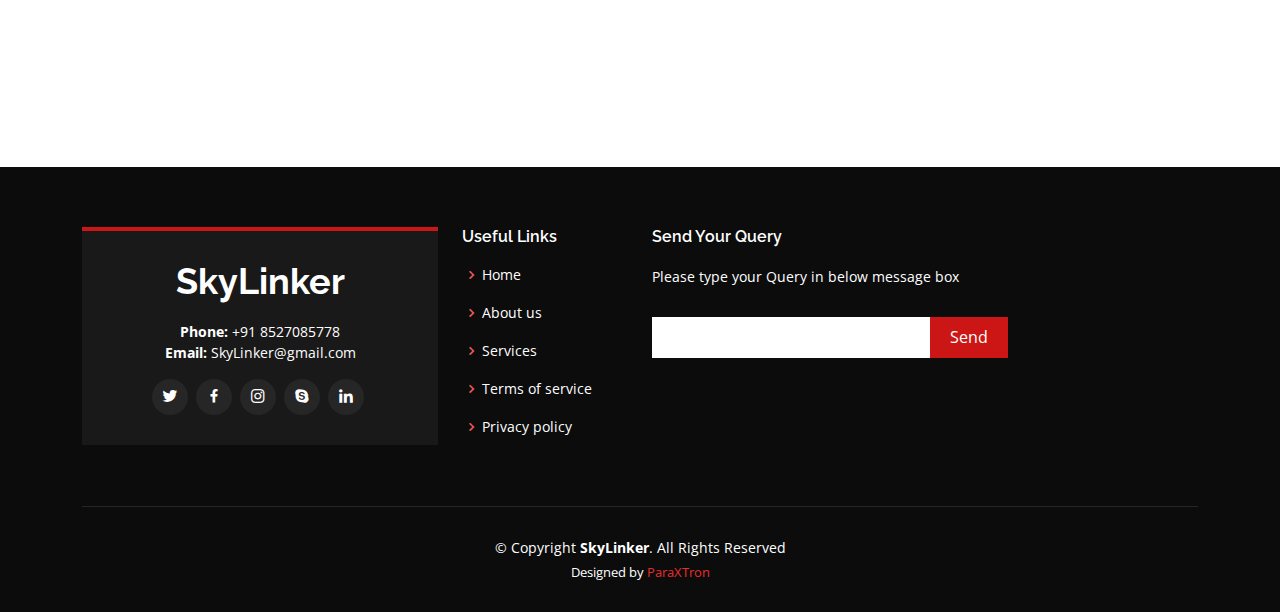
==== commit ce8bbcb4: "Update index.html" ====
--- a/index.html
+++ b/index.html
@@ -243,7 +243,7 @@
           <p>Sample of how attendace record will be shown</p>
         </div>
         <div class="chart-wrapper">
-     <img src="\assets\img/attendance.jpeg" alt="attendance">
+     <img src="assets\img/attendance.jpg" alt="attendance">
         </div>
       </div>
     </section><!-- End Portfolio Section -->
@@ -431,4 +431,4 @@
 
 </body>
 
-</html>+</html>
